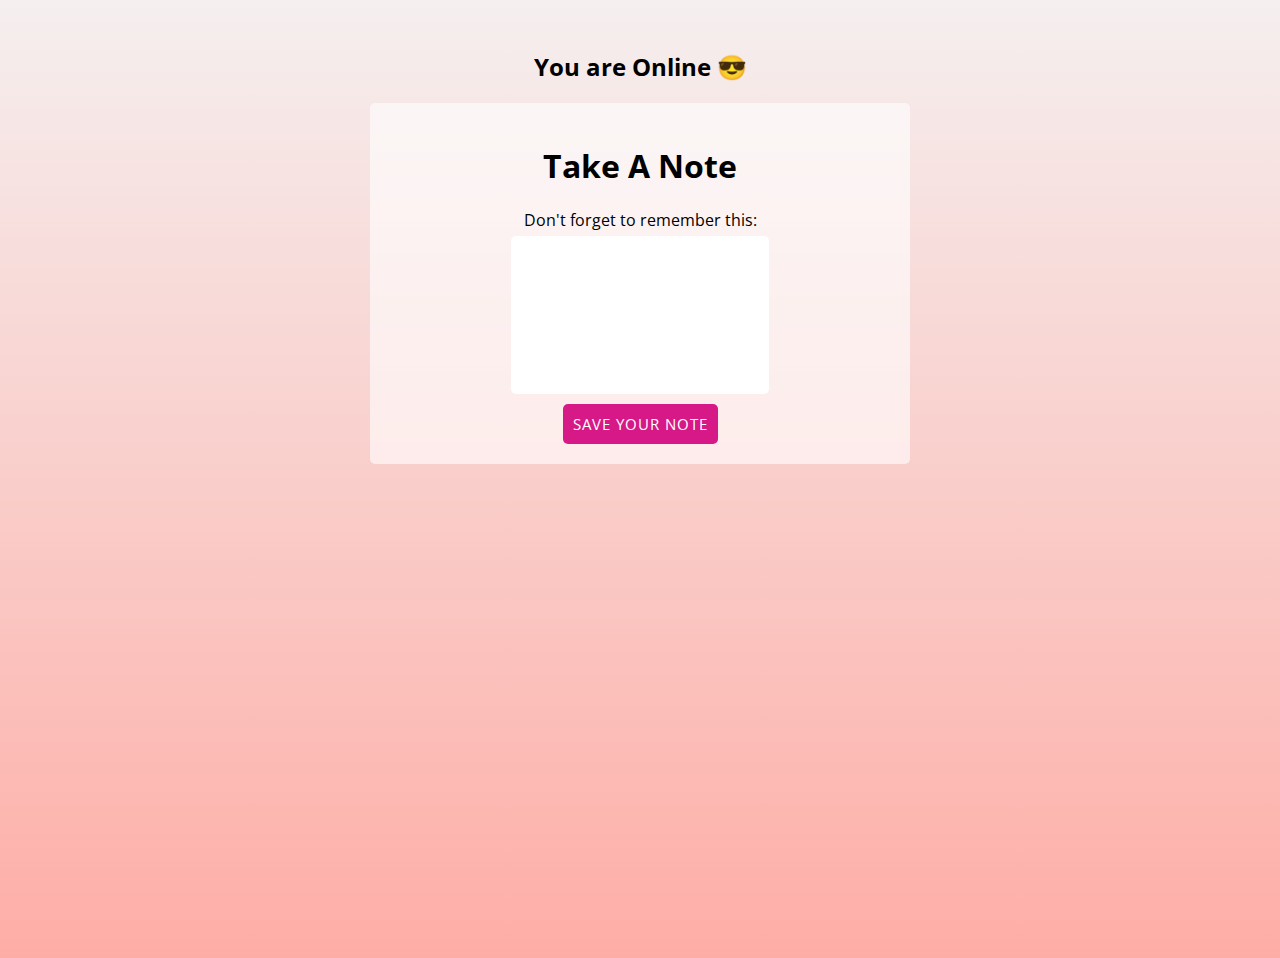
==== index.html @ 801bd717 "add google font and fix network request failing on fetching" ====
<!DOCTYPE html>	
<html lang="en">
	<head>
		<meta charset="UTF-8">
		<title>Take Note</title>
		<link rel="stylesheet" href="css/main.css" />
		<meta name="theme-color" content="#dbffad"/>
		<meta name="viewport" content="width=device-width, initial-scale=1">
		<meta name="description" content="Take notes"/>
		<link rel="manifest" href="manifest.json">
		<link rel="dns-prefetch" href="//fonts.googleapis.com">
		<link href="https://fonts.googleapis.com/css2?family=Open+Sans:wght@600&display=swap" rel="stylesheet">
	</head>
	<body>
		<div class="message__wrapper">
			<h2 class="message">You are Online 😎</h2>
		</div>
		<div class="app__wrapper">
			<h1>Take A Note</h1>
			<form>
				<label for="note">Don't forget to remember this:</label>
				<textarea class="note" id="note" name="note"></textarea>
				<button type="button" class="button js-save">Save your note</button>
			</form>
		</div>
		<script src="js/main.js"></script>
		 <script>
      if ('serviceWorker' in navigator) {
	      	navigator.serviceWorker.register('sw.js')
	      	.then(function(registration) {
	      		console.log('Registered:', registration);
	      	})
	      	.catch(function(error) {
	      		console.log('Registration failed: ', error);
	      	});
      }
    </script>
	</body>
</html>
---- css/main.css ----
body {
	background: #eee;
	background-image: linear-gradient(to top, #feada6 0%, #f5efef 100%);
	min-height: 100vh;
	font-family: 'Open Sans', sans-serif;
	text-align: center;
}

.message__wrapper {
	margin: 50px auto 20px;
}

.app__wrapper {
	width: 80%;
	margin: 0 auto;
	max-width: 500px;
	background: rgba(255, 255, 255, .6);
	padding: 20px;
	border-radius: 5px;
}

.note {
	display: block;
	margin: 5px auto 0;
	min-width: 250px;
	min-height: 150px;
	border: 2px solid transparent;
	border-radius: 5px;
	font-size: 14px;
	resize: none;
}

.note:focus {
	outline: 0;
	border: 2px solid #d61987;
	border-radius: 5px;
}

.button {
	outline: 0;
	border: 0;
	border-radius: 5px;
	margin: 10px 0 0;
	padding: 10px;
	background: #d61987;
	font-family: 'Open Sans', sans-serif;
	color: white;
	text-transform: uppercase;
	letter-spacing: 1px;
	cursor: pointer;
	font-size: 15px;
}

.button:hover {
	opacity: 0.9;
}
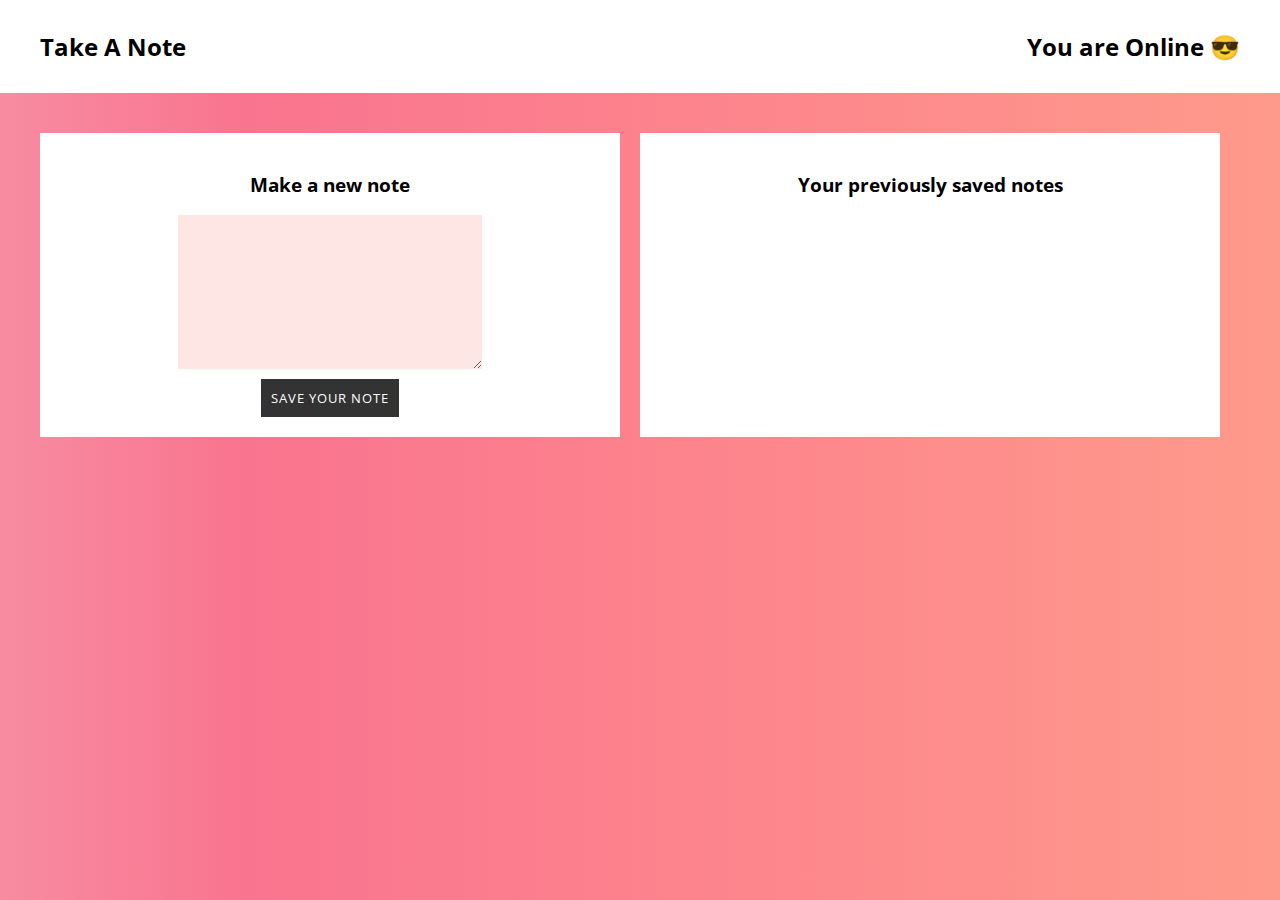
==== commit 09dd89f7: "rewrite html and css, add new section" ====
--- a/index.html
+++ b/index.html
@@ -12,28 +12,26 @@
 		<link href="https://fonts.googleapis.com/css2?family=Open+Sans:wght@600&display=swap" rel="stylesheet">
 	</head>
 	<body>
-		<div class="message__wrapper">
-			<h2 class="message">You are Online 😎</h2>
-		</div>
-		<div class="app__wrapper">
-			<h1>Take A Note</h1>
-			<form>
-				<label for="note">Don't forget to remember this:</label>
-				<textarea class="note" id="note" name="note"></textarea>
-				<button type="button" class="button js-save">Save your note</button>
-			</form>
-		</div>
+		<header class="take-note__header">
+			<div class="take-note__header-wrapper take-note__wrapper">
+				<h1>Take A Note</h1>
+				<h2 class="js-message">You are Online 😎</h2>
+			</div>
+		</header>
+		<main class="take-note__main take-note__wrapper">
+			<section class="take-note__section">
+				<h3>Make a new note</h3>
+				<form>
+					<label for="note" class="visually-hidden">Write a note that you want to save</label>
+					<textarea class="take-note__input js-note" id="note"></textarea>
+					<button type="button" class="take-note__button js-save">Save your note</button>
+				</form>
+			</section>
+			<section class="take-note__section saved-notes">
+				<h3>Your previously saved notes</h3>
+				<ul class="saved-notes__list js-saved-notes"></ul>
+			</section>
+		</main>
 		<script src="js/main.js"></script>
-		 <script>
-      if ('serviceWorker' in navigator) {
-	      	navigator.serviceWorker.register('sw.js')
-	      	.then(function(registration) {
-	      		console.log('Registered:', registration);
-	      	})
-	      	.catch(function(error) {
-	      		console.log('Registration failed: ', error);
-	      	});
-      }
-    </script>
 	</body>
 </html>--- a/css/main.css
+++ b/css/main.css
@@ -1,56 +1,121 @@
-body {
-	background: #eee;
-	background-image: linear-gradient(to top, #feada6 0%, #f5efef 100%);
-	min-height: 100vh;
-	font-family: 'Open Sans', sans-serif;
-	text-align: center;
+
+:root {
+	--page-max-width: 1200px;
+  --font-family: 'Open Sans', sans-serif;
+  --font-family--text: 'Courier New', serif;
+  --font-size__base: 1em;
+  --font-size__large: 1.5em;
+  --spacing-large: 40px;
+  --spacing-base: 20px;
+  --spacing-small: 10px;
+  --white: #ffffff;
+  --light-grey: #eee;
+  --dark-grey: #333;
+  --light-peach: #fde6e3;
+  --focus-outline: 1px dashed var(--dark-grey);
+  --button-background: var(--dark-grey);
 }
 
-.message__wrapper {
-	margin: 50px auto 20px;
+body {
+  font-family: var(--font-family);
+  background: var(--light-grey);
+  background-image: linear-gradient(to right, #f78ca0 0%, #f9748f 19%, #fd868c 60%, #fe9a8b 100%);
+	text-align: center;
+  margin: 0;
 }
 
-.app__wrapper {
-	width: 80%;
-	margin: 0 auto;
-	max-width: 500px;
-	background: rgba(255, 255, 255, .6);
-	padding: 20px;
-	border-radius: 5px;
+.visually-hidden {
+	position: absolute;
+  height: 1px; 
+  width: 1px;
+  overflow: hidden;
+  clip: rect(1px, 1px, 1px, 1px);
+  white-space: nowrap; /* added line */
 }
 
-.note {
+.take-note__wrapper {
+	max-width: var(--page-max-width);
+	margin: 0 auto;
+}
+
+.take-note__header {
+	background: var(--white);
+	padding: var(--spacing-small);
+}
+
+.take-note__header-wrapper {
+	display: flex;
+	align-items: center;
+	justify-content: space-between;
+}
+
+
+.take-note__header h1, 
+.take-note__header h2 {
+	font-size: var(--font-size__base);
+}
+
+.take-note__section {
+	width: 80%;
+	margin: var(--spacing-large) auto;
+	background: var(--white);
+	padding: var(--spacing-base);
+}
+
+.take-note__input {
 	display: block;
 	margin: 5px auto 0;
+	width: 100%;
 	min-width: 250px;
 	min-height: 150px;
-	border: 2px solid transparent;
-	border-radius: 5px;
-	font-size: 14px;
-	resize: none;
+	max-width: 300px;
+	background: var(--light-peach);
+	border: none;
+	font-size: var(--font-size__base);
+	font-family: var(--font-family--text);
 }
 
-.note:focus {
-	outline: 0;
-	border: 2px solid #d61987;
-	border-radius: 5px;
+.take-note__input:hover,
+.take-note__input:focus {
+	outline: var(--focus-outline);
 }
 
-.button {
-	outline: 0;
-	border: 0;
-	border-radius: 5px;
-	margin: 10px 0 0;
-	padding: 10px;
-	background: #d61987;
-	font-family: 'Open Sans', sans-serif;
+.take-note__button {
+	border: none;
+	margin: var(--spacing-small) 0 0;
+	padding: var(--spacing-small);
+	background: var(--button-background);
+	font-family: var(--font-family);
 	color: white;
 	text-transform: uppercase;
 	letter-spacing: 1px;
 	cursor: pointer;
-	font-size: 15px;
 }
 
-.button:hover {
-	opacity: 0.9;
+.take-note__button:hover,
+.take-note__button:focus {
+	color: var(--light-peach);
+	opacity: .9;
+}
+
+.take-note__button:focus {
+	outline: var(--focus-outline);
+}
+
+/* Desktop */
+@media screen and (min-width: 768px) {
+	.take-note__header h1, 
+	.take-note__header h2 {
+		font-size: var(--font-size__large);
+	}
+
+	.take-note__main {
+		display: flex;
+		justify-content: center;
+	}
+
+	.take-note__section {
+		width: 100%;
+		margin: var(--spacing-large) var(--spacing-base) 0 0;
+	}
 }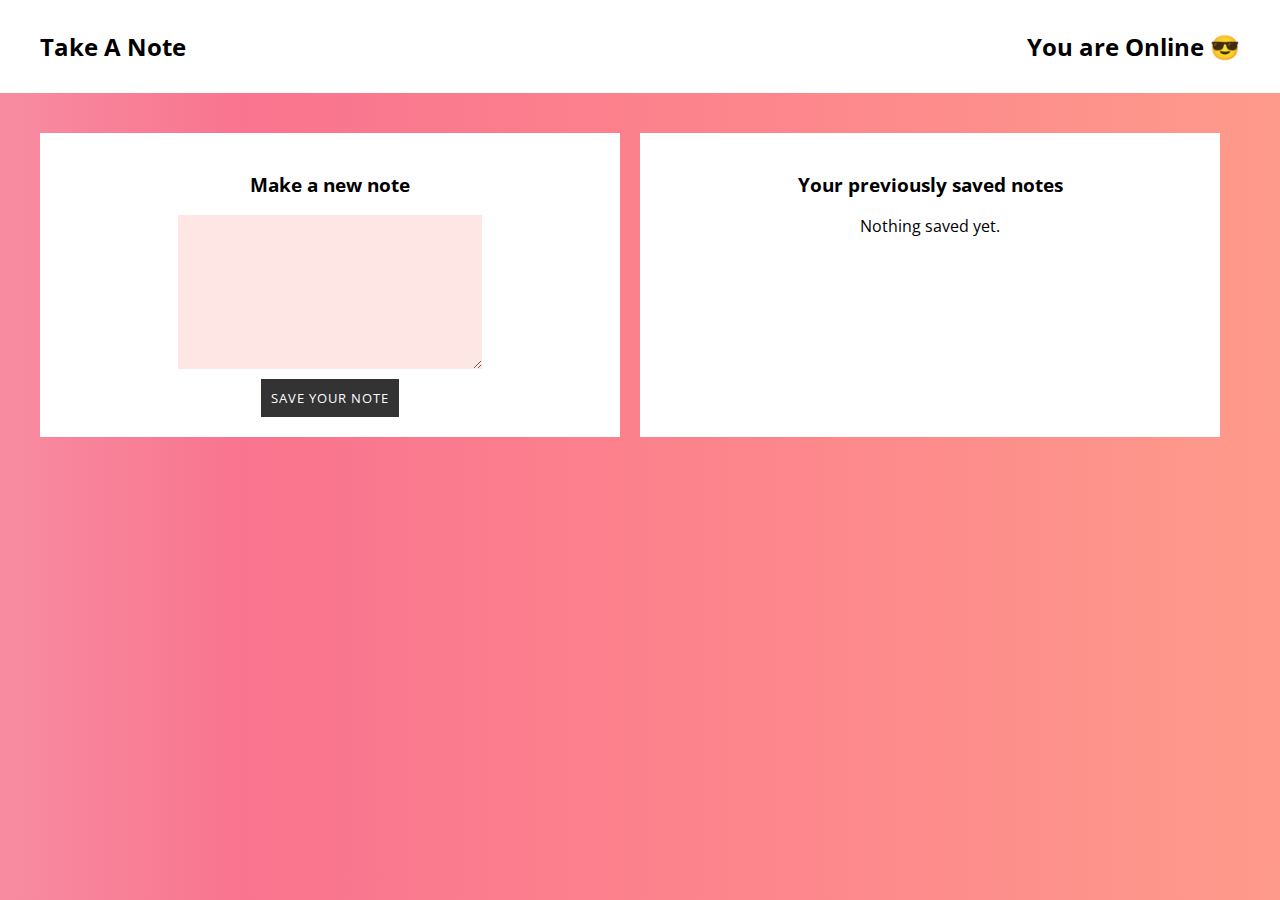
==== commit e6fc2827: "show list of saved notes" ====
--- a/index.html
+++ b/index.html
@@ -21,15 +21,15 @@
 		<main class="take-note__main take-note__wrapper">
 			<section class="take-note__section">
 				<h3>Make a new note</h3>
-				<form>
+				<form class="js-save">
 					<label for="note" class="visually-hidden">Write a note that you want to save</label>
 					<textarea class="take-note__input js-note" id="note"></textarea>
-					<button type="button" class="take-note__button js-save">Save your note</button>
+					<button type="submit" class="take-note__button">Save your note</button>
 				</form>
 			</section>
-			<section class="take-note__section saved-notes">
+			<section class="take-note__section js-saved-notes">
 				<h3>Your previously saved notes</h3>
-				<ul class="saved-notes__list js-saved-notes"></ul>
+				<p class="js-saved-notes--empty">Nothing saved yet.</p>
 			</section>
 		</main>
 		<script src="js/main.js"></script>
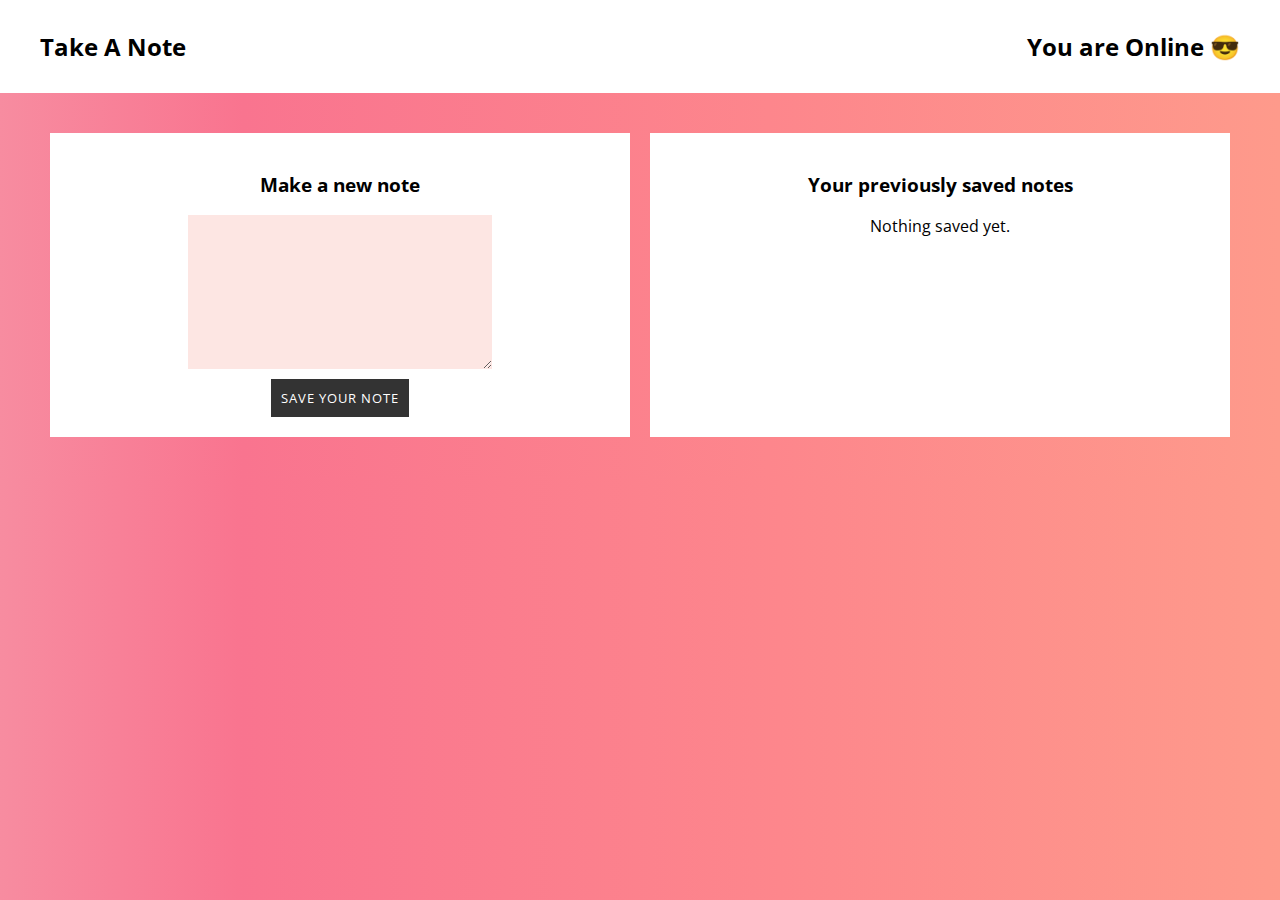
==== commit 755086a7: "add ability to delete note" ====
--- a/index.html
+++ b/index.html
@@ -21,7 +21,7 @@
 		<main class="take-note__main take-note__wrapper">
 			<section class="take-note__section">
 				<h3>Make a new note</h3>
-				<form class="js-save">
+				<form class="js-save-note">
 					<label for="note" class="visually-hidden">Write a note that you want to save</label>
 					<textarea class="take-note__input js-note" id="note"></textarea>
 					<button type="submit" class="take-note__button">Save your note</button>
--- a/css/main.css
+++ b/css/main.css
@@ -8,6 +8,7 @@
   --spacing-large: 40px;
   --spacing-base: 20px;
   --spacing-small: 10px;
+  --spacing-xsmall: 5px;
   --white: #ffffff;
   --light-grey: #eee;
   --dark-grey: #333;
@@ -102,6 +103,31 @@
 	outline: var(--focus-outline);
 }
 
+.take-note__saved-list {
+  list-style: none;
+  margin: 0;
+  padding: 0;
+}
+
+.take-note__saved-list-item {
+  padding: var(--spacing-small);
+  margin: var(--spacing-xsmall) 0;
+  background: var(--light-peach);
+  display: flex;
+  justify-content: space-between;
+  align-items: center;
+  text-align: left;
+}
+
+.take-note__saved-list-item p {
+  flex-basis: 90%;
+  padding-right: var(--spacing-small);
+}
+
+.take-note__saved-list-item button {
+  flex-basis: 10%;
+}
+
 /* Desktop */
 @media screen and (min-width: 768px) {
 	.take-note__header h1, 
@@ -116,6 +142,6 @@
 
 	.take-note__section {
 		width: 100%;
-		margin: var(--spacing-large) var(--spacing-base) 0 0;
+		margin: var(--spacing-large) var(--spacing-small);
 	}
 }